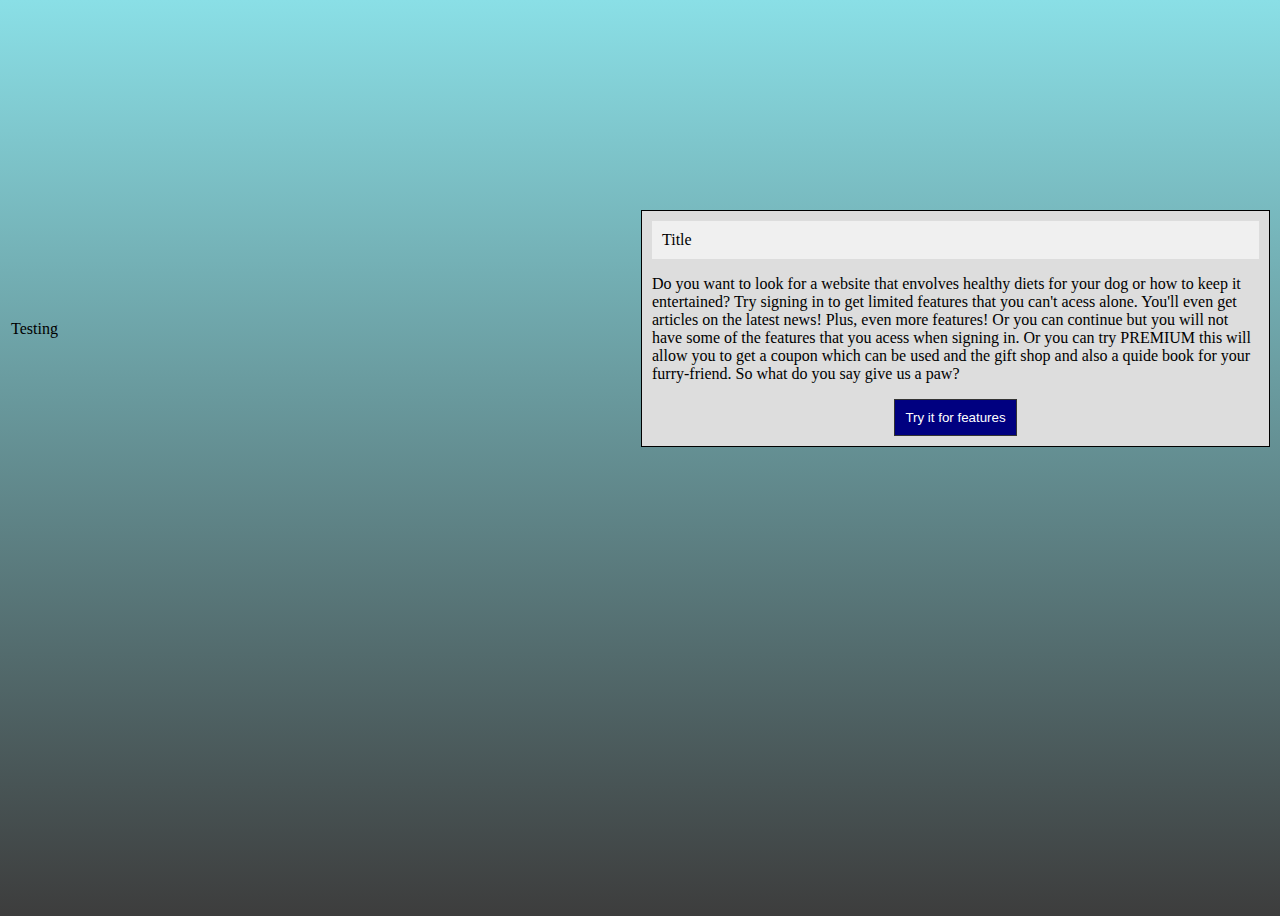
==== index.html @ 0d3d1e42 "Added table" ====
<html>

<head>
    <title> The Cute Dog Blog</title>
    <style>
        .btn {
            border: 1px solid #333;
            padding: 10 10 10 10;
            background-color: navy;
            color: white
        }
    </style>
</head>

<body style="height: 100%;background-image: linear-gradient(#8adfe6,rgb(61, 61, 61));">

    <div style="padding-top: 200px">
        <table width="100%">
            <tr>
                <td>
                    Testing
                </td>
                <td width="50%" style="background-color: ddd;border: 1px solid black;padding: 10">
                    <div style="padding: 10;background-color: f0f0f0;">
                        Title
                    </div>
                    <p>
                        Do you want to look for a website that
                envolves healthy diets for your dog or how to keep it entertained? Try signing in to get limited
                features
                that you can't acess alone. You'll even get articles on the latest news! Plus, even more features!
                Or you can continue but you will not have some of the features that you acess when signing in.
                Or you can try PREMIUM this will allow you to get a coupon which can be used and the gift shop and also
                a quide book for your furry-friend. So what do you say give us a paw?
                    </p>
                    <div style="text-align: center;">
                        <button class="btn"> Try it for features</button>
                    </div>
                </td>
            </tr>
        </table>
</body>

</html>
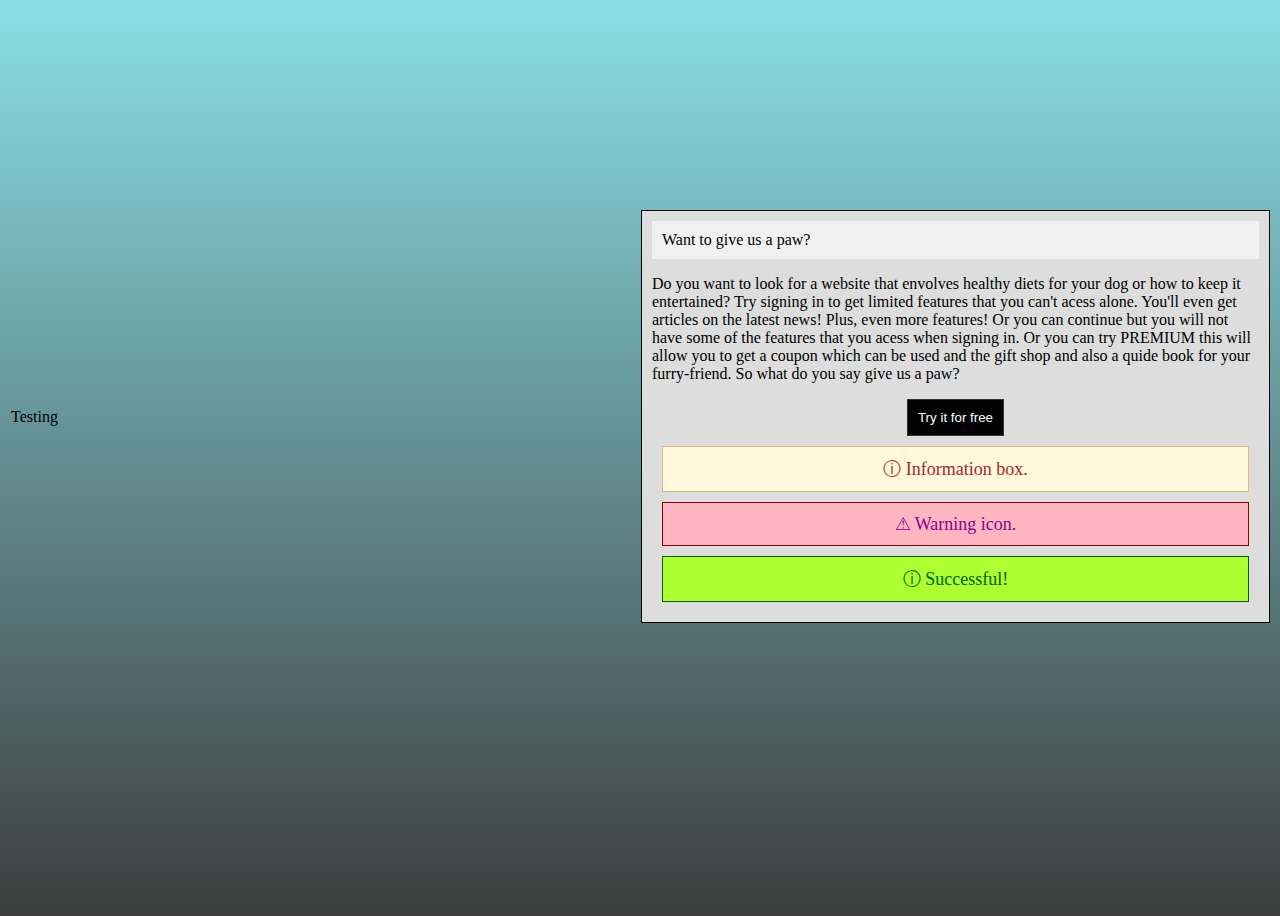
==== commit ef6bb01b: "I added icons" ====
--- a/index.html
+++ b/index.html
@@ -6,7 +6,7 @@
         .btn {
             border: 1px solid #333;
             padding: 10 10 10 10;
-            background-color: navy;
+            background-color: rgb(2, 2, 2);
             color: white
         }
     </style>
@@ -22,7 +22,7 @@
                 </td>
                 <td width="50%" style="background-color: ddd;border: 1px solid black;padding: 10">
                     <div style="padding: 10;background-color: f0f0f0;">
-                        Title
+                        Want to give us a paw?
                     </div>
                     <p>
                         Do you want to look for a website that
@@ -34,7 +34,52 @@
                 a quide book for your furry-friend. So what do you say give us a paw?
                     </p>
                     <div style="text-align: center;">
-                        <button class="btn"> Try it for features</button>
+                        <button class="btn"> Try it for free</button> 
+                        <style>
+                            /* (A) SHARED CLASS */
+                            .box {
+                              margin: 10px;
+                              padding: 10px;
+                              font-size: 18px;
+                            }
+                             
+                            /* (B) BOX VARIATIONS */
+                            /* (B1) INFORMATION BOX */
+                            .info {
+                              color: brown;
+                              background: cornsilk;
+                              border: 1px solid burlywood;
+                            }
+                             
+                            /* (B2) WARNING BOX */
+                            .warn {
+                              color: darkmagenta;
+                              background: lightpink;
+                              border: 1px solid darkred;
+                            }
+                             
+                            /* (B3) SUCCESS */
+                            .ok {
+                              color: darkgreen;
+                              background: greenyellow;
+                              border: 1px solid darkgreen;
+                            }
+                            </style>
+                             
+                            <!-- (B1) INFORMATION -->
+                            <div class="box info">
+                              &#9432; Information box.
+                            </div>
+                             
+                            <!-- (B2) WARNING -->
+                            <div class="box warn">
+                              &#9888; Warning icon.
+                            </div>
+                             
+                            <!-- (B3) SUCCESS -->
+                            <div class="box ok">
+                              &#9432; Successful!
+                            </div>
                     </div>
                 </td>
             </tr>
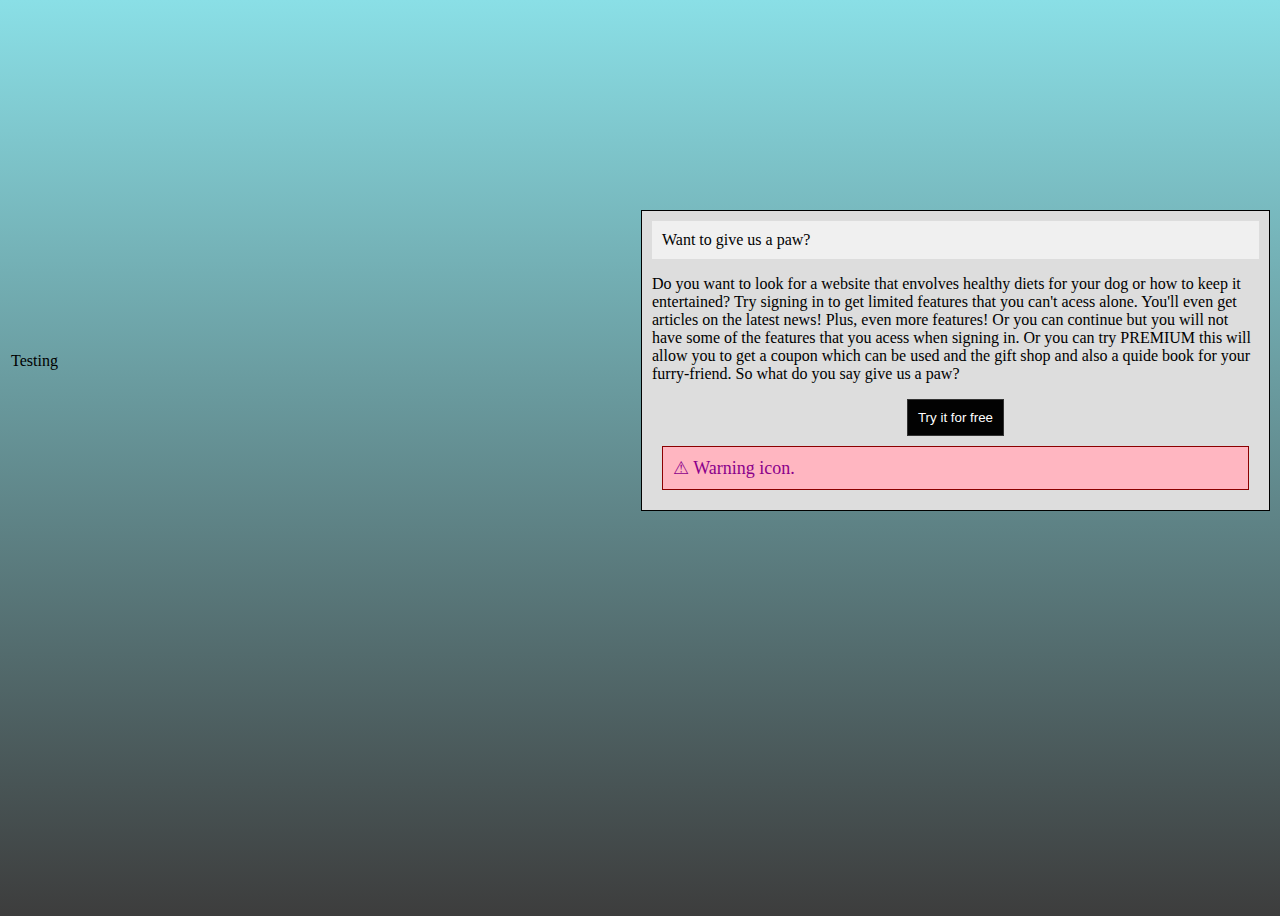
==== commit cb99f2ea: "deleted stuff" ====
--- a/index.html
+++ b/index.html
@@ -56,19 +56,10 @@
                               color: darkmagenta;
                               background: lightpink;
                               border: 1px solid darkred;
-                            }
-                             
-                            /* (B3) SUCCESS */
-                            .ok {
-                              color: darkgreen;
-                              background: greenyellow;
-                              border: 1px solid darkgreen;
-                            }
+                           
                             </style>
                              
-                            <!-- (B1) INFORMATION -->
-                            <div class="box info">
-                              &#9432; Information box.
+                            
                             </div>
                              
                             <!-- (B2) WARNING -->
@@ -76,10 +67,7 @@
                               &#9888; Warning icon.
                             </div>
                              
-                            <!-- (B3) SUCCESS -->
-                            <div class="box ok">
-                              &#9432; Successful!
-                            </div>
+                           
                     </div>
                 </td>
             </tr>
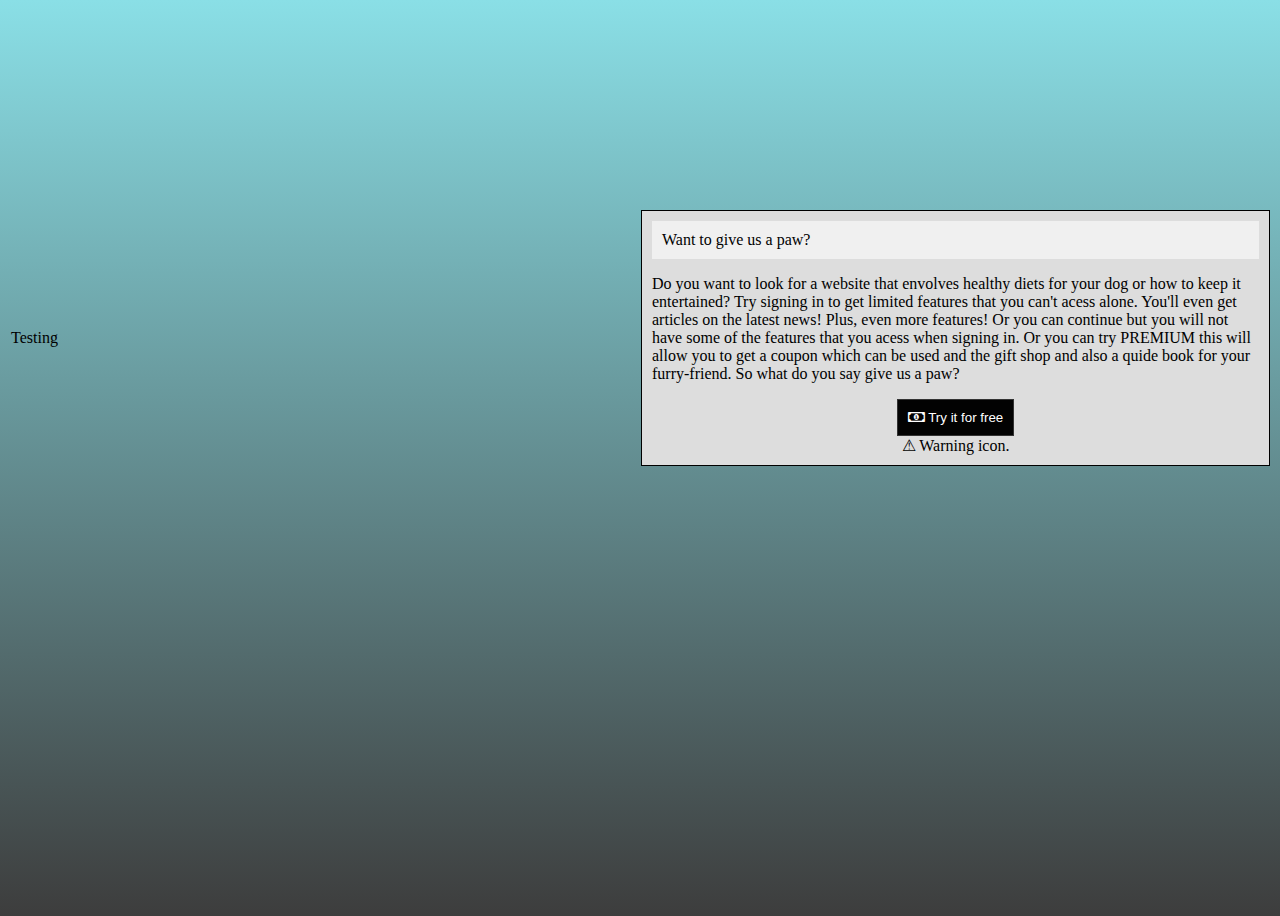
==== commit f372cb3a: "added font awesome" ====
--- a/index.html
+++ b/index.html
@@ -2,6 +2,7 @@
 
 <head>
     <title> The Cute Dog Blog</title>
+    <link rel="stylesheet" href="//use.fontawesome.com/releases/v5.0.7/css/all.css">
     <style>
         .btn {
             border: 1px solid #333;
@@ -34,40 +35,10 @@
                 a quide book for your furry-friend. So what do you say give us a paw?
                     </p>
                     <div style="text-align: center;">
-                        <button class="btn"> Try it for free</button> 
-                        <style>
-                            /* (A) SHARED CLASS */
-                            .box {
-                              margin: 10px;
-                              padding: 10px;
-                              font-size: 18px;
-                            }
-                             
-                            /* (B) BOX VARIATIONS */
-                            /* (B1) INFORMATION BOX */
-                            .info {
-                              color: brown;
-                              background: cornsilk;
-                              border: 1px solid burlywood;
-                            }
-                             
-                            /* (B2) WARNING BOX */
-                            .warn {
-                              color: darkmagenta;
-                              background: lightpink;
-                              border: 1px solid darkred;
-                           
-                            </style>
-                             
-                            
-                            </div>
-                             
-                            <!-- (B2) WARNING -->
-                            <div class="box warn">
-                              &#9888; Warning icon.
-                            </div>
-                             
-                           
+                        <button class="btn"><i class="far fa-money-bill-alt"></i> Try it for free</button> 
+                        <div class="box warn">
+                            &#9888; Warning icon.
+                        </div>
                     </div>
                 </td>
             </tr>
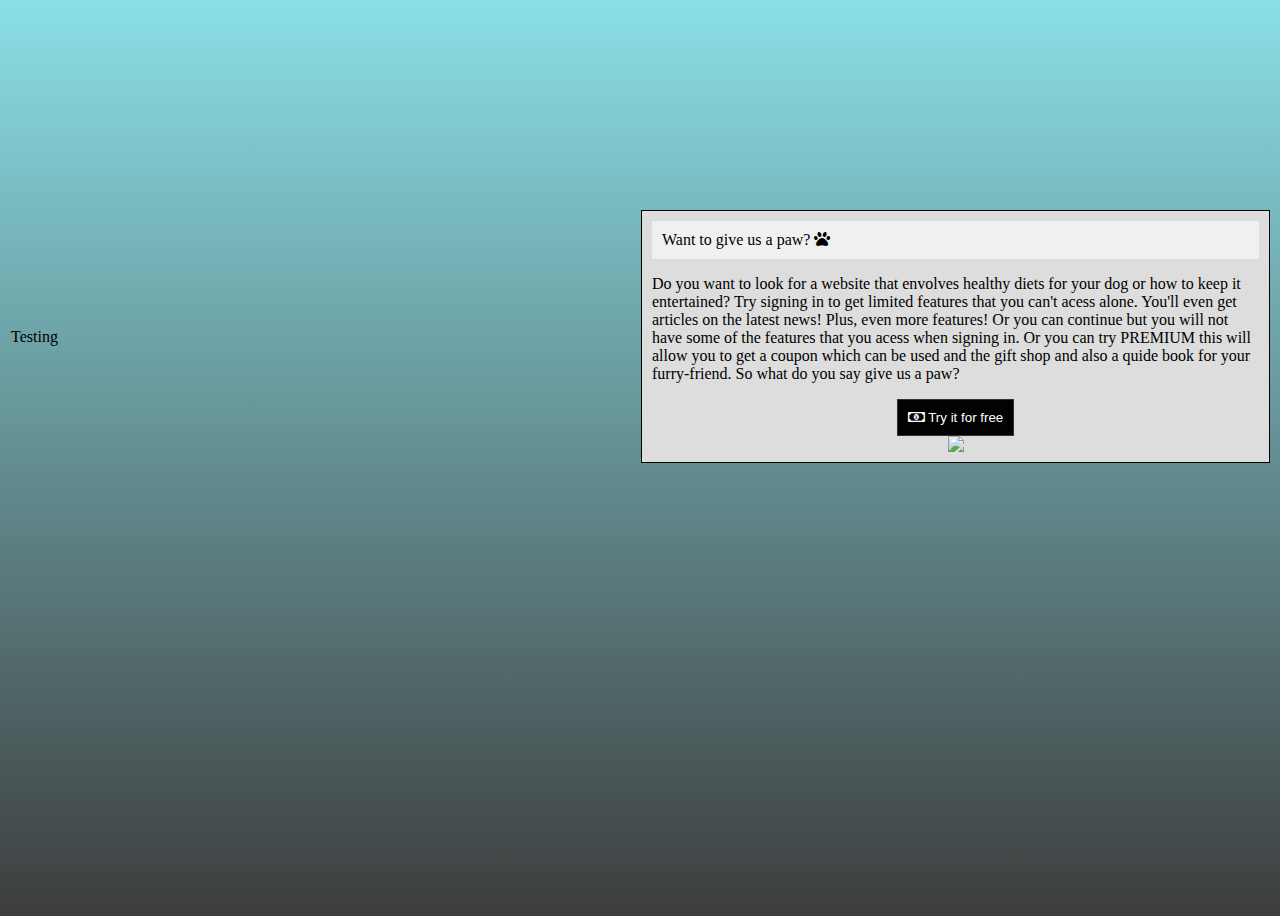
==== commit e54c2ea3: "added image" ====
--- a/index.html
+++ b/index.html
@@ -2,7 +2,7 @@
 
 <head>
     <title> The Cute Dog Blog</title>
-    <link rel="stylesheet" href="//use.fontawesome.com/releases/v5.0.7/css/all.css">
+    <link rel="stylesheet" href="//use.fontawesome.com/releases/v5.15.3/css/all.css">
     <style>
         .btn {
             border: 1px solid #333;
@@ -23,7 +23,7 @@
                 </td>
                 <td width="50%" style="background-color: ddd;border: 1px solid black;padding: 10">
                     <div style="padding: 10;background-color: f0f0f0;">
-                        Want to give us a paw?
+                        Want to give us a paw? <i class="fas fa-paw"></i>
                     </div>
                     <p>
                         Do you want to look for a website that
@@ -37,7 +37,7 @@
                     <div style="text-align: center;">
                         <button class="btn"><i class="far fa-money-bill-alt"></i> Try it for free</button> 
                         <div class="box warn">
-                            &#9888; Warning icon.
+                          <img src="https://media.istockphoto.com/photos/dog-computer-pc-picture-id473499332?k=20&m=473499332&s=170667a&w=0&h=zVlCBx7DDz2A2PyCRYnBNnDBzt0u_qh_XZW7PCPiXKo="/>
                         </div>
                     </div>
                 </td>
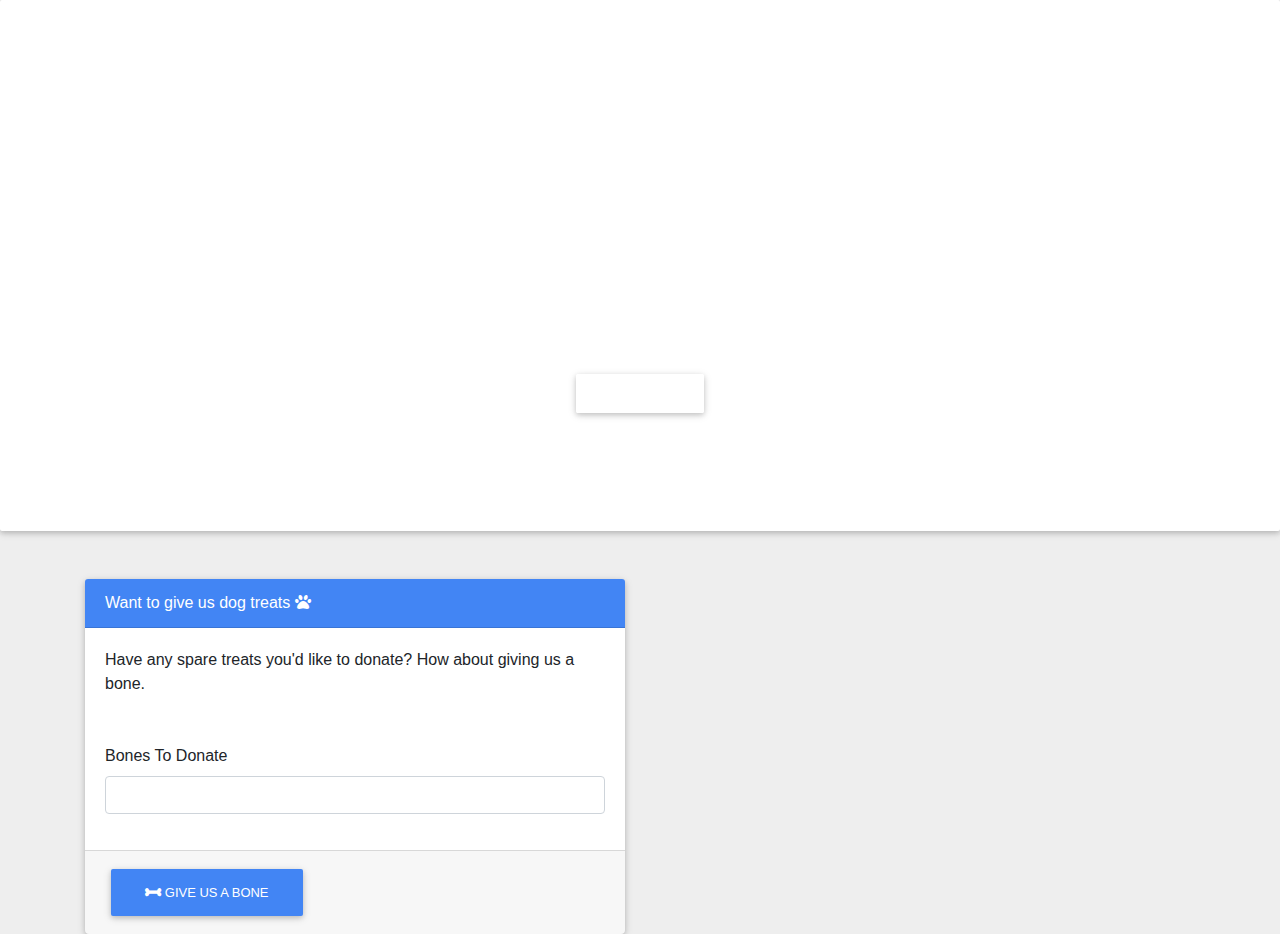
==== commit 07e45a0f: "added mdbootstrap" ====
--- a/index.html
+++ b/index.html
@@ -3,46 +3,57 @@
 <head>
     <title> The Cute Dog Blog</title>
     <link rel="stylesheet" href="//use.fontawesome.com/releases/v5.15.3/css/all.css">
-    <style>
-        .btn {
-            border: 1px solid #333;
-            padding: 10 10 10 10;
-            background-color: rgb(2, 2, 2);
-            color: white
-        }
-    </style>
+    <link rel="stylesheet" href="/css/bootstrap.min.css">
+    <link rel="stylesheet" href="/css/mdb.admin.css">
 </head>
 
-<body style="height: 100%;background-image: linear-gradient(#8adfe6,rgb(61, 61, 61));">
-
-    <div style="padding-top: 200px">
-        <table width="100%">
-            <tr>
-                <td>
-                    Testing
-                </td>
-                <td width="50%" style="background-color: ddd;border: 1px solid black;padding: 10">
-                    <div style="padding: 10;background-color: f0f0f0;">
-                        Want to give us a paw? <i class="fas fa-paw"></i>
-                    </div>
-                    <p>
-                        Do you want to look for a website that
+<body>
+    <div class="jumbotron card card-image" style="background-image: url(https://mdbcdn.b-cdn.net/img/Photos/Others/gradient1.jpg);">
+        <div class="text-white text-center py-5 px-4">
+          <div>
+            <h2 class="card-title h1-responsive pt-3 mb-5 font-bold">
+                <strong>Cute Dog Blog</strong>
+            </h2>
+            <p class="mx-5 mb-5">
+                Do you want to look for a website that
                 envolves healthy diets for your dog or how to keep it entertained? Try signing in to get limited
                 features
                 that you can't acess alone. You'll even get articles on the latest news! Plus, even more features!
                 Or you can continue but you will not have some of the features that you acess when signing in.
                 Or you can try PREMIUM this will allow you to get a coupon which can be used and the gift shop and also
                 a quide book for your furry-friend. So what do you say give us a paw?
-                    </p>
-                    <div style="text-align: center;">
-                        <button class="btn"><i class="far fa-money-bill-alt"></i> Try it for free</button> 
-                        <div class="box warn">
-                          <img src="https://media.istockphoto.com/photos/dog-computer-pc-picture-id473499332?k=20&m=473499332&s=170667a&w=0&h=zVlCBx7DDz2A2PyCRYnBNnDBzt0u_qh_XZW7PCPiXKo="/>
+            </p>
+            <a href="about.html" class="btn btn-outline-white btn-md">
+                <i class="fas fa-users left"></i> About Us
+            </a>
+          </div>
+        </div>
+      </div>
+    <div class="container mt-5">
+        <div class="row">
+            <div class="col-md-6">
+                <div class="card">
+                    <div class="card-header bg-primary white-text">
+                        Want to give us dog treats <i class="fas fa-paw"></i>
+                    </div>
+                    <div class="card-body">
+                        Have any spare treats you'd like to donate? How about
+                        giving us a bone.
+                        <div class="form-group mt-5">
+                            <label>Bones To Donate</label>
+                            <input type="number" min="1" max="5" class="form-control" name="qty"/>
                         </div>
                     </div>
-                </td>
-            </tr>
-        </table>
+                    <div class="card-footer">
+                        <a href="signin.html" class="btn btn-primary">
+                            <i class="fas fa-bone"></i>  Give Us A Bone
+                        </a>
+                    </div>
+                </div>
+            </div>
+        </div>
+    </div>
+        
 </body>
 
 </html>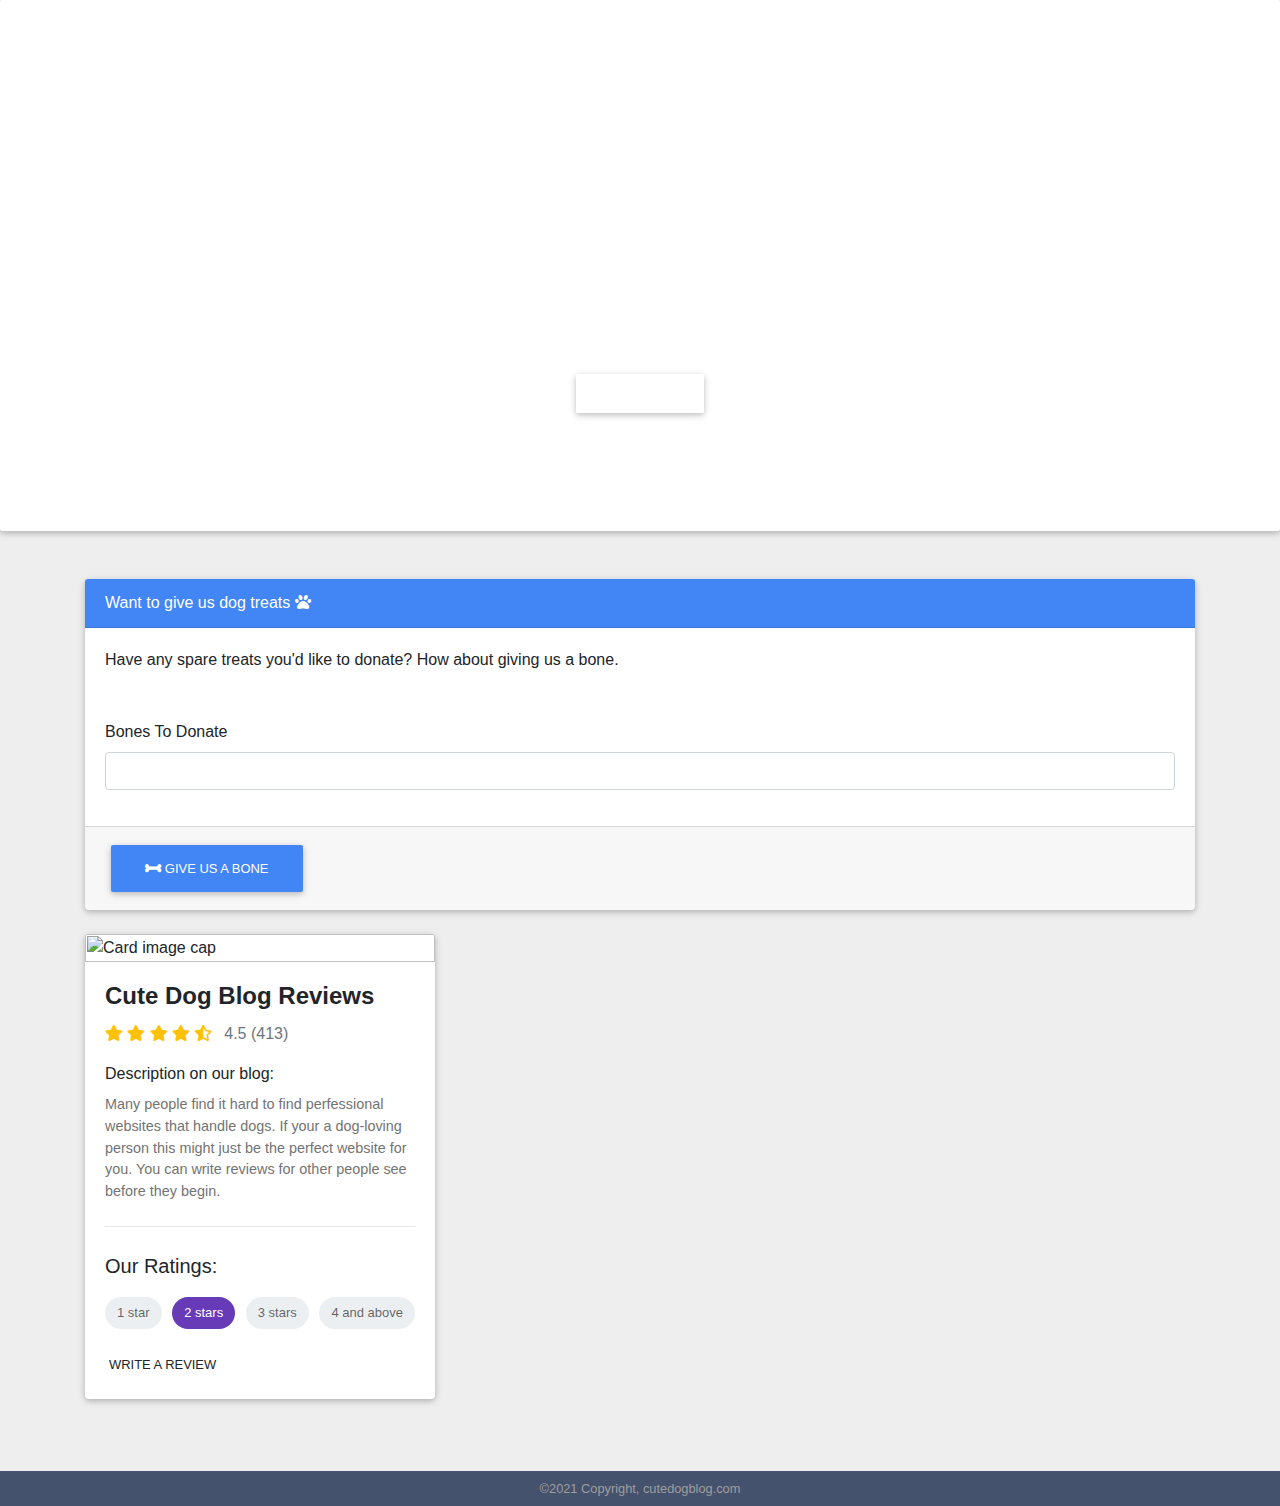
==== commit 6a6a20a7: "I added reviews to website" ====
--- a/index.html
+++ b/index.html
@@ -31,7 +31,7 @@
       </div>
     <div class="container mt-5">
         <div class="row">
-            <div class="col-md-6">
+            <div class="col-md-12 mb-4">
                 <div class="card">
                     <div class="card-header bg-primary white-text">
                         Want to give us dog treats <i class="fas fa-paw"></i>
@@ -51,9 +51,65 @@
                     </div>
                 </div>
             </div>
+            <div class="col-md-4 mb-4">
+              <!-- Card -->
+                  <div class="card booking-card">
+
+                    <!-- Card image -->
+                    <div class="view overlay">
+                      <img class="card-img-top" src="https://s36700.pcdn.co/wp-content/uploads/2018/01/A-dog-on-a-laptop-computer-600x400.jpg.optimal.jpg" alt="Card image cap">
+                      <a href="#!">
+                        <div class="mask rgba-white-slight"></div>
+                      </a>
+                    </div>
+
+                    <!-- Card content -->
+                    <div class="card-body">
+
+                      <!-- Title -->
+                      <h4 class="card-title font-weight-bold"><a>Cute Dog Blog Reviews</a></h4>
+                      <!-- Data -->
+                      <ul class="list-unstyled list-inline rating mb-0">
+                        <li class="list-inline-item mr-0"><i class="fas fa-star amber-text"> </i></li>
+                        <li class="list-inline-item mr-0"><i class="fas fa-star amber-text"></i></li>
+                        <li class="list-inline-item mr-0"><i class="fas fa-star amber-text"></i></li>
+                        <li class="list-inline-item mr-0"><i class="fas fa-star amber-text"></i></li>
+                        <li class="list-inline-item"><i class="fas fa-star-half-alt amber-text"></i></li>
+                        <li class="list-inline-item"><p class="text-muted">4.5 (413)</p></li>
+                      </ul>
+                      <p class="mb-2">Description on our blog:</p>
+                      <!-- Text -->
+                      <p class="card-text">Many people find it hard to find perfessional websites that handle dogs. If your a dog-loving person this might just be the perfect website for you. You can write reviews for other people see before they begin.</p>
+                      <hr class="my-4">
+                      <p class="lead"><strong>Our Ratings:</strong></p>
+                      <ul class="list-unstyled list-inline d-flex justify-content-between mb-0">
+                        <li class="list-inline-item mr-0">
+                          <div class="chip mr-0">1 star</div>
+                        </li>
+                        <li class="list-inline-item mr-0">
+                          <div class="chip deep-purple white-text mr-0">2 stars</div>
+                        </li>
+                        <li class="list-inline-item mr-0">
+                          <div class="chip mr-0">3 stars</div>
+                        </li>
+                        <li class="list-inline-item mr-0">
+                          <div class="chip mr-0">4 and above</div>
+                         
+                        </li>
+                      </ul>
+                      <!-- Button -->
+                      <a href="#" class="btn btn-flat deep-purple-text p-1 mx-0 mb-0">Write a review</a>
+
+                    </div>
+
+                  </div>
+                  <!-- Card -->
+            </div>
         </div>
     </div>
-        
+    <div class="footer-copyright py-2 mt-5 text-center mdb-color grey-text">
+      <div class="container-fluid small">&copy;2021 Copyright, <a href="" class="grey-text" target="_blank">cutedogblog.com</a></div>
+  </div>
 </body>
 
 </html>